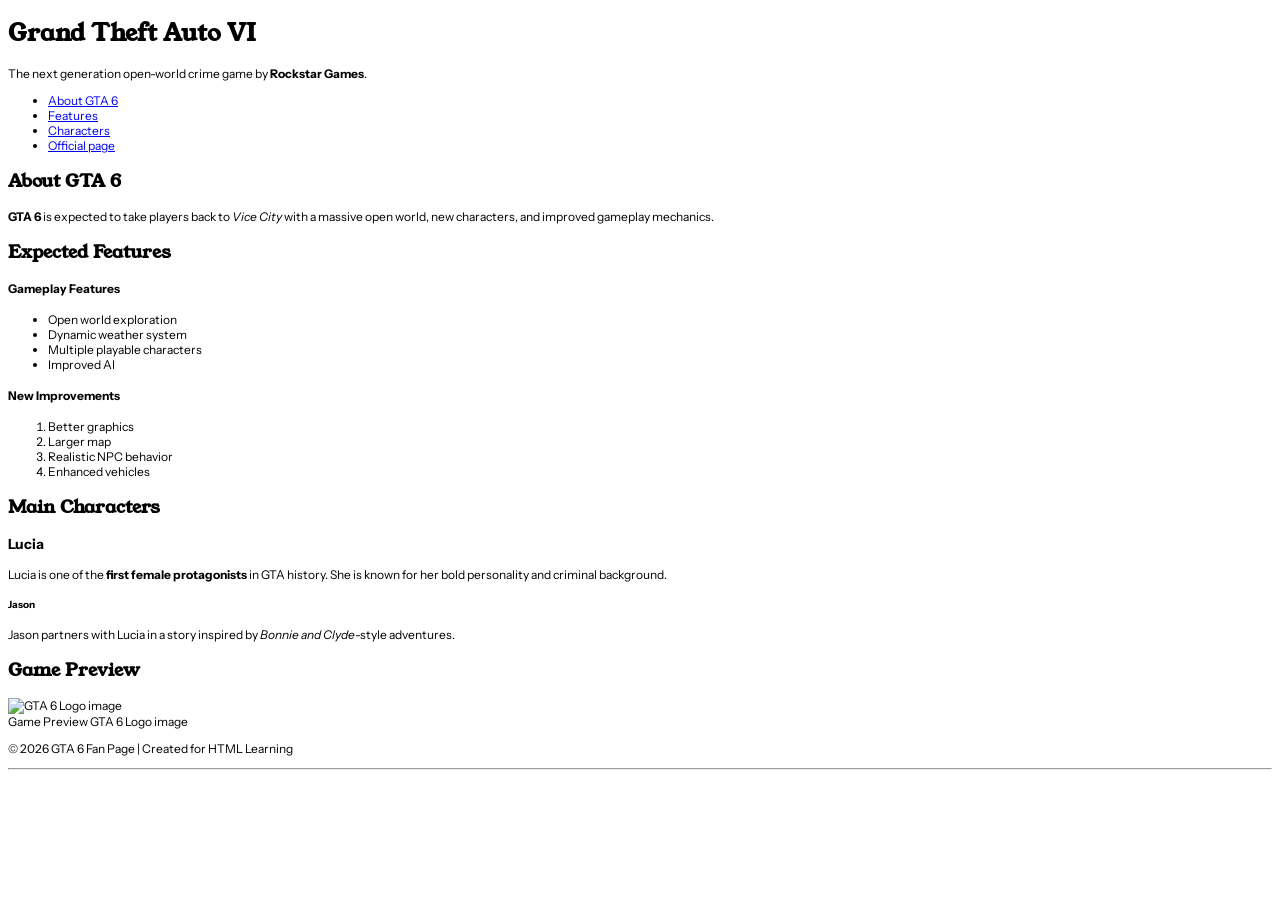
==== index.html @ fd39cec3 "lab 1.9 fonts" ====
<!--1. document type declaration (version of html) -->
<!doctype html>
<!--2. the root element -->
<html lang="en">
<!--3. head -->

<head>
    <!--4. meta elements -->
    <meta charset="utf-8">
    <meta name="author" content="BBIT">
    <meta name="description"
        content="Your ultimate GTA 6 fan page featuring the latest news, trailers, gameplay details, map leaks, characters, release updates, and community discussions for Grand Theft Auto VI. Stay updated with everything GTA 6">
    <meta name="keywords"
        content="GTA 6, Grand Theft Auto VI, GTA VI, GTA 6 news, GTA 6 trailer, GTA 6 gameplay, GTA 6 release date, Rockstar Games, Vice City, GTA 6 map, GTA 6 characters, GTA 6 leaks, GTA 6 updates, GTA 6 fan page, Grand Theft Auto 6">
    <!--5. title -->
    <title>GTA VI</title>
    <!-- other elements that go here-->
    <!-- styles, scripts, favicon -->

    <link rel="preconnect" href="https://fonts.googleapis.com">
    <link rel="preconnect" href="https://fonts.gstatic.com" crossorigin>
    <link
        href="https://fonts.googleapis.com/css2?family=Instrument+Sans:ital,wght@0,400..700;1,400..700&family=Young+Serif&display=swap"
        rel="stylesheet">
    <link rel="stylesheet" href=" ">
    <link rel="shortcut icon" href="https://www.rockstargames.com/VI/favicon.ico">
    <style>

    </style>
    <link rel="stylesheet" href="css/style.css">
</head>
<!-- 6. the body (content goes here)-->

<body>

    <header>
        <!-- an inline style -->
        <h1 id="mainHeading" class="headings" name="title">Grand Theft Auto VI</h1>


        The next generation open-world crime game by
        <b>Rockstar Games</b>.







        <!-- Add navigation semantic tag -->
        <!-- Convert items into an unordered list -->
        <!-- Wrap each item in a link -->
        <!-- Add id links pointing to sections -->


        <nav>
            <!--unordered list-->
            <ul>
                <li>
                    <!-- internal link to about section 
             external 
             -different page on the same website
                -different website-->
                    <a href="#about">About GTA 6</a>
                </li> <!--list item-->
                <li>
                    <a href="#features">Features</a>
                </li> <!--list item-->
                <li>
                    <a href="#characters">Characters</a>
                </li> <!--list item-->
                <li>
                    <a href="https://www.rockstargames.com/games/VI" target="_blank">
                        Official page
                    </a>

                </li> <!--list item-->

            </ul>
        </nav>





        <!-- Add main semantic tag -->
        <main>

            <section id="about" name="about">
                <h2 class="section-heading">About GTA 6</h2>
                <p>
                    <b>GTA 6</b> is expected to take players back to <i>Vice City</i> with a massive open world, new
                    characters, and improved gameplay mechanics.
                </p>
            </section>

            <section id="features" name="features">
                <h2 class="section-heading">Expected Features</h2>

                <h4>Gameplay Features</h4>
                <ul>
                    <li>Open world exploration</li>
                    <li>Dynamic weather system</li>
                    <li>Multiple playable characters</li>
                    <li>Improved AI</li>
                </ul>
                <h4>New Improvements</h4>
                <ol>
                    <li>Better graphics</li>
                    <li>Larger map</li>
                    <li>Realistic NPC behavior</li>
                    <li>Enhanced vehicles</li>
                </ol>
            </section>
            <section id="characters" name="characters">
                <h2 class="section-heading">Main Characters</h2>
                <article>
                    <h3>Lucia</h3>
                    <p>
                        Lucia is one of the <b>first female protagonists</b> in GTA history. She is known for her bold
                        personality and criminal background.
                    </p>
                </article>
                <article>
                    <h5>Jason</h5>
                    <p>
                        Jason partners with Lucia in a story inspired by
                        <i>Bonnie and Clyde</i>-style adventures.
                    </p>
                </article>

            </section>
            <section id="logo" name="logo">
                <h2 class="section-heading">Game Preview</h2>
                <img src="https://www.rockstargames.com/VI/_next/image?url=%2FVI%2F_next%2Fstatic%2Fmedia%2FJason_and_Lucia_01_With_Logos_landscape.8596f77a.jpg&w=3840&q=75"
                    alt="GTA 6 Logo image" width="400">
            </section>



        </main>

        <!-- Add section with id="features" -->
        <!-- Add subsection headings -->
        <!-- Convert first group into unordered list -->
        <!-- Convert second group into ordered list -->




        <!-- Add section with id="characters" -->
        <!-- Use article tag for each character -->
        <!-- Add headings for names -->
        <!-- Add paragraphs -->
        <!-- Make "first female protagonists" bold -->
        <!-- Make "Bonnie and Clyde" italic -->




        <!-- Add section for image -->
        <!-- Add image tag below -->
        <!-- Use src attribute -->
        <!-- Use alt attribute -->
        <!-- Use width attribute -->

        Game Preview

        GTA 6 Logo image



        <!-- Close main semantic tag -->



        <!-- Add footer semantic tag -->
        <footer>
            <p>© 2026 GTA 6 Fan Page | Created for HTML Learning</p>
        </footer>
        <!-- Wrap content in paragraph -->
        <!-- Add horizontal rule above footer -->
        <hr>
</body>

</html>
---- css/style.css ----
/* ============================================================
   GTA VI FAN PAGE COLOR SYSTEM
   Inspired by the official GTA VI visual style
   ============================================================ 
  
   CSS Colors
    - named e.g. blue, green (limited)
    - hex - use hexadecimal values (0-9A-F) e.g. #RRGGBB #FFFFFF(white), #000000(black) - (Most common in web design)
    - rgb - use 0-255 e.g. rgb(255,255,255) -white, rgb(0,0,0) - black
    - rgba same as rgb but includes a transparency value between 0-1 (0 = invisible 1 = fully visible) (last item) e.g rgba(25,55,66,0.5) 
*/

/*
:root targets the <html> element.
It is the highest-level element on the page.
Variables defined here become available everywhere in the stylesheet.
*/

:root {

    /* ===============================
       BACKGROUND COLORS
       =============================== */

    /* Deep night blue */
    --col-bg-deep: #08131f;

    /* Main dark surface */
    --col-bg-mid: #102030;

    /* Transparent glass effect */
    --col-bg-light: rgba(16, 32, 48, 0.82);

    /* ===============================
       PRIMARY ACCENT COLORS
       =============================== */

    /* Neon cyan */
    --col-cyan: #00d5d8;

    /* Bright electric cyan */
    --col-cyan-light: #4ff6ea;

    /* GTA VI pink/coral */
    --col-coral: #ff4f87;

    /* Soft neon pink */
    --col-pink-soft: #ff9bb3;

    /* Sunset orange */
    --col-sunset: #ff9f43;

    /* Warm amber */
    --col-amber: #ffc46b;

    /* ===============================
       TEXT COLORS
       =============================== */

    /* Main light text */
    --col-cream: #fff8f2;

    /* Secondary muted text */
    --col-muted: #7ea0b3;
}

body{
   font-family: 'Instrument Sans', sans-serif;
   font-size: 12px;
   font-weight: 400;
   font-style: normal;
}
/*group selector*/
h1,h2 {
   font-family: 'Young Serif', serif;
}
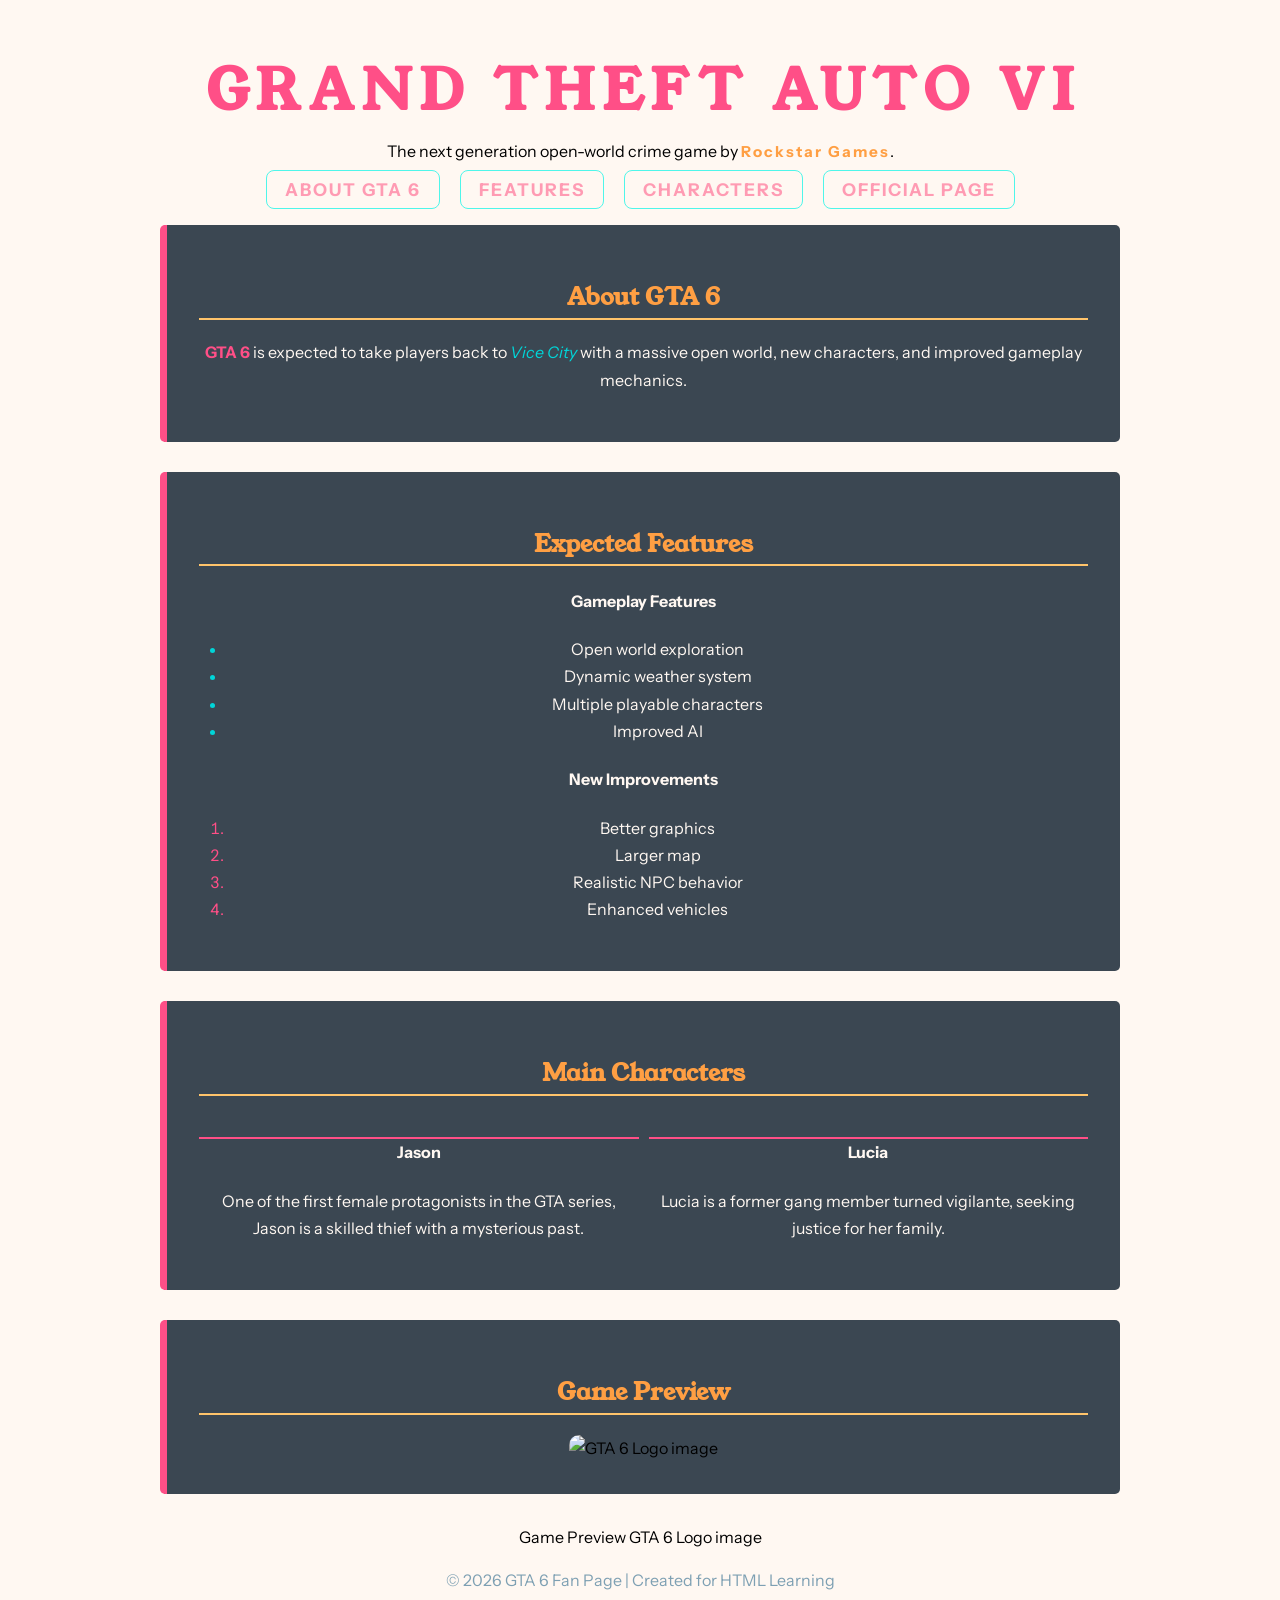
==== commit 7083c75c: "lab 2.5-grid(demo and characters)" ====
--- a/index.html
+++ b/index.html
@@ -112,21 +112,19 @@
                     <li>Enhanced vehicles</li>
                 </ol>
             </section>
-            <section id="characters" name="characters">
-                <h2 class="section-heading">Main Characters</h2>
+            <section id="characters" >
+                <h2 >Main Characters</h2>
+                <div class ="character-grid">
                 <article>
-                    <h3>Lucia</h3>
-                    <p>
-                        Lucia is one of the <b>first female protagonists</b> in GTA history. She is known for her bold
-                        personality and criminal background.
-                    </p>
+                    <h4>Jason</h4>
+                    <p>One of the first female protagonists in the GTA series, Jason is a skilled thief with a mysterious past.</p>
+                   
                 </article>
                 <article>
-                    <h5>Jason</h5>
-                    <p>
-                        Jason partners with Lucia in a story inspired by
-                        <i>Bonnie and Clyde</i>-style adventures.
-                    </p>
+                    <h4>Lucia</h4>
+                    <p>Lucia is a former gang member turned vigilante, seeking justice for her family.</p>
+                </article>
+                    
                 </article>
 
             </section>
--- a/css/style.css
+++ b/css/style.css
@@ -66,11 +66,192 @@
 
 body{
    font-family: 'Instrument Sans', sans-serif;
-   font-size: 12px;
+   font-size: 16px;
    font-weight: 400;
-   font-style: normal;
+   background-color: var(--col-cream);
+   /*shorthand*/
+   margin :0;
+   /*longhand*/
+   margin-top: 0;
+   margin-right: 0;
+   margin-bottom: 0; 
+   margin-left: 0;
+
+   line-height: 1.7;
 }
 /*group selector*/
 h1,h2 {
    font-family: 'Young Serif', serif;
-}+} 
+
+header{
+   padding-top:5px;
+   padding-bottom: 20px;
+   
+ /*box model (border)*/
+   border-bottom-width: 2px ;
+   border-bottom-style: solid;
+   border-bottom-color: var(--col-cyan);
+
+   text-align: center;
+}
+/*various ways of selecting main heaging (h1)
+h1 (element)
+#mainHeading(id)
+.headings(class)
+*/
+header h1{
+   font-size: 3.5em;/*3.5*16px*/
+   letter-spacing :8px;
+   text-transform: uppercase;
+   color: var(--col-coral);
+
+   margin-left:8px;
+   margin-right:0;
+   margin-bottom:0;
+   margin-right:0;
+}
+
+header > b{
+   color: var(--col-sunset);
+   letter-spacing: 2px;
+   font-size: 0.95em;/*relative to the font size of the parent element (header)*/
+
+
+}
+nav{
+   margin-top:10px;
+}/*what selector is this? (element)*/
+nav ul{
+   list-style: none; 
+   padding: 0;
+   margin: 0;
+
+/*cahnge the display of the list items to horizontal*/
+   display: flex;
+   justify-content: center;
+   gap: 20px; /*space between items*/
+}
+nav ul li a{
+   text-decoration: none; /*remove underline*/
+   color: var(--col-bg-deep);
+   font-size: 1.1em;
+  letter-spacing: 2px;
+   text-transform: uppercase;
+    padding: 8px 18px;
+  
+   border :1px solid var(--col-cyan-light);
+   border-width: 1px;
+   border-style :solid;
+   border-color: var(--col-cyan-light);
+   border-radius: 8px;
+
+   
+}
+nav ul li a:hover{
+   background-color: var(--col-cyan-light);
+   border-color: var(--col-pink-soft);
+}
+
+main{
+   max-width: 960px;
+   margin-right: auto; 
+   margin-left: auto;
+   margin-top: 20px;
+   margin-bottom: 20px;
+   
+}
+
+section{
+   margin-bottom: 30px;
+   padding :32px;
+   background-color: var(--col-bg-light);
+   border-radius: 5px;
+   border-left-style: solid;
+   border-left-width: 7px;
+   border-left-color: var(--col-coral);
+
+   transition-property: border-color;
+   transition-duration: 2s;
+   transition-timing-function: ease;
+}
+section :hover{
+   border-left-color: var(--col-cyan);
+}
+
+p,h4{
+   color: var(--col-cream);
+}
+
+h5{
+   color: var(--col-amber);
+}
+
+main b{
+   color: var(--col-coral);
+   
+}
+
+main i{
+   color: var(--col-cyan);
+}
+
+h2{
+   color: var(--col-sunset);
+   border-bottom: 2px solid var(--col-amber);
+   border-bottom-color: var(--col-amber);
+   border-bottom-width: 2px;
+   border-bottom-style: solid;
+}
+
+main ul,main ol{
+   padding-left: 24px;
+   color:var(--col-cream);
+}
+
+main li{
+   margin-left: 4px;
+}
+/*psuedo class selector*/
+li :first-child{
+   color: var(--col-pink-soft);
+   font-weight:bold;
+}
+
+/*psuedo element selector*/
+main li::marker{
+   color: var(--col-cyan);
+}
+
+main ol li::marker{
+   color: var(--col-coral);
+}
+
+img{
+   max-width: 100%;
+   border-radius: 10px;
+  
+}
+
+footer{
+   text-align: center;
+}
+
+footer p{
+   color: var(--col-muted);
+}
+
+hr{
+   border: 1px solid var(--col-cyan);
+}
+
+/*character grid*/
+.character-grid{
+   display: grid;
+   grid-template-columns: 1fr 1fr; /*2 equal columns*/
+   gap: 10px; /*space between grid items*/
+}
+
+article h4{
+   border-top:2px solid var(--col-coral);
+}
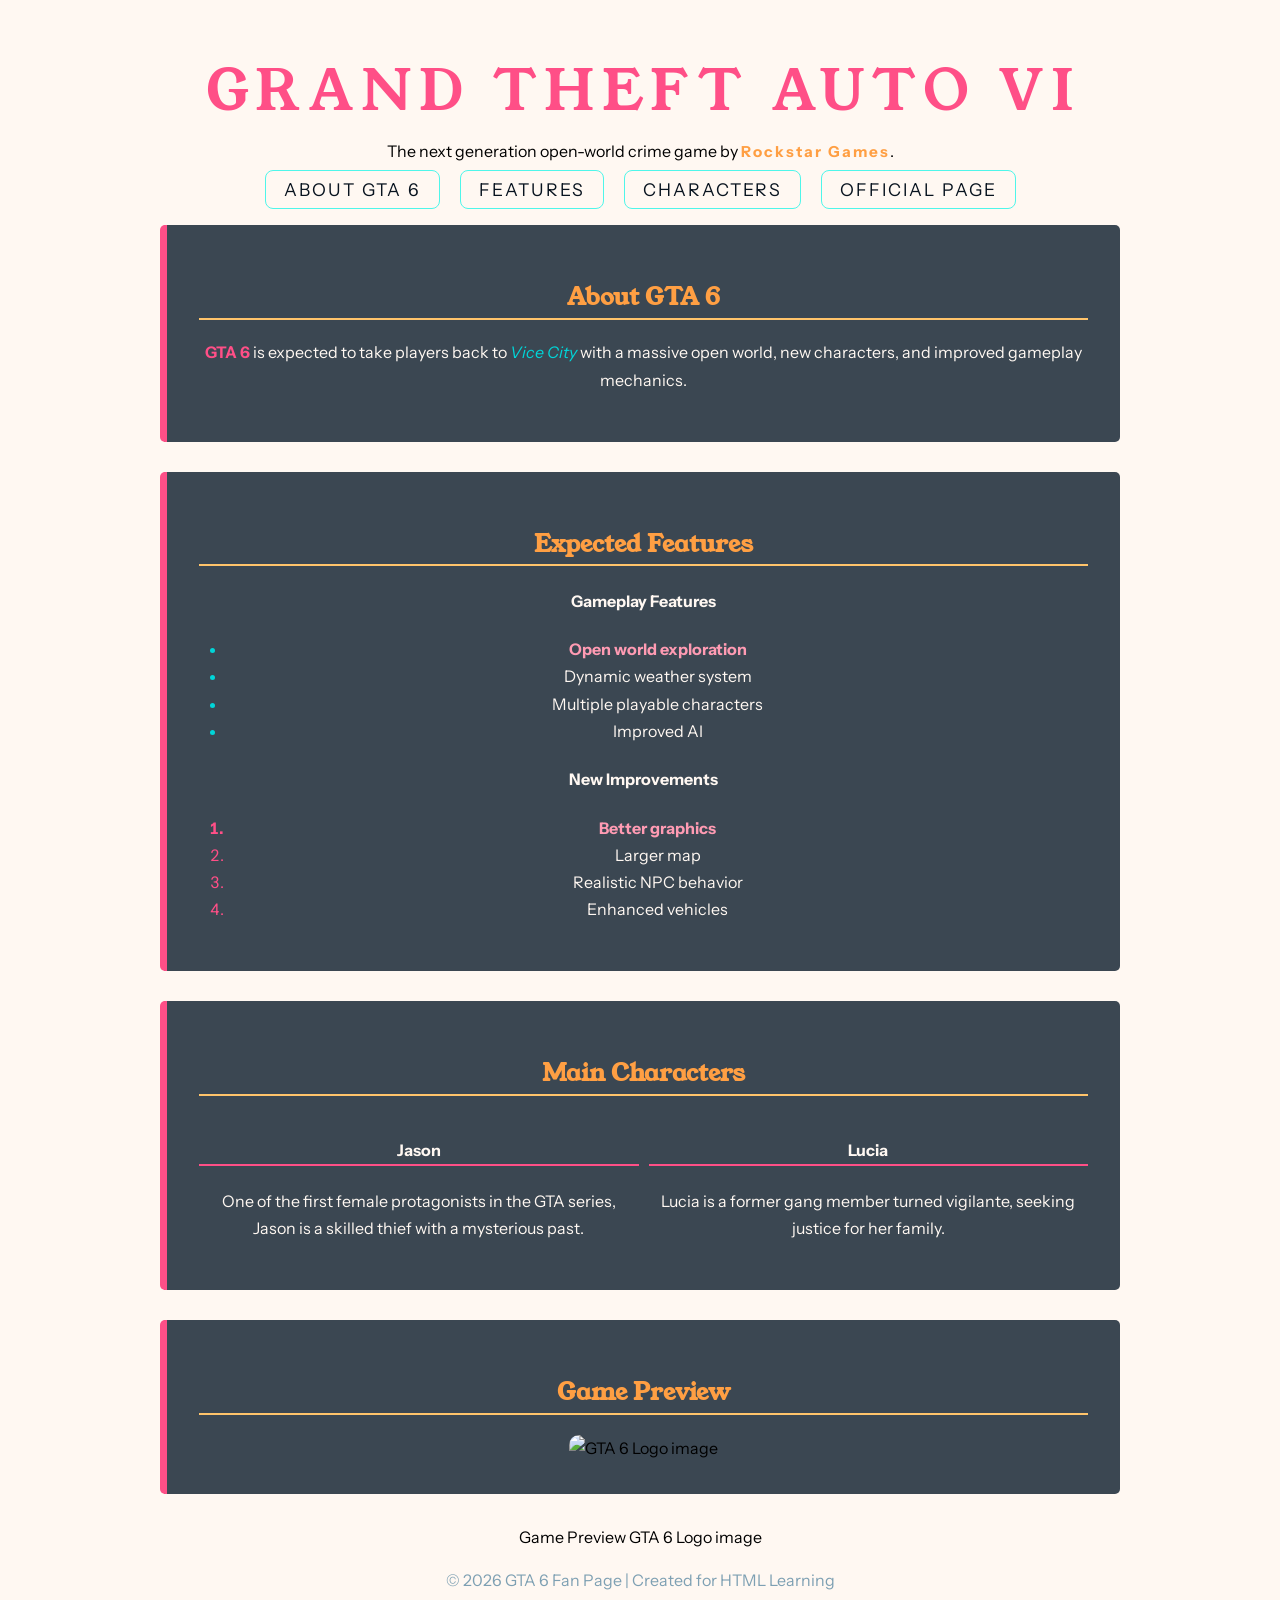
==== commit 7e95868f: "Lab 2.6 - responsive web design" ====
--- a/index.html
+++ b/index.html
@@ -12,6 +12,8 @@
         content="Your ultimate GTA 6 fan page featuring the latest news, trailers, gameplay details, map leaks, characters, release updates, and community discussions for Grand Theft Auto VI. Stay updated with everything GTA 6">
     <meta name="keywords"
         content="GTA 6, Grand Theft Auto VI, GTA VI, GTA 6 news, GTA 6 trailer, GTA 6 gameplay, GTA 6 release date, Rockstar Games, Vice City, GTA 6 map, GTA 6 characters, GTA 6 leaks, GTA 6 updates, GTA 6 fan page, Grand Theft Auto 6">
+    <meta name="viewport" 
+        content="width=device-width, initial-scale=1.0">
     <!--5. title -->
     <title>GTA VI</title>
     <!-- other elements that go here-->
--- a/css/style.css
+++ b/css/style.css
@@ -110,6 +110,8 @@
    margin-right:0;
    margin-bottom:0;
    margin-right:0;
+
+   font-weight:normal;
 }
 
 header > b{
@@ -213,7 +215,7 @@
    margin-left: 4px;
 }
 /*psuedo class selector*/
-li :first-child{
+section li:first-child{
    color: var(--col-pink-soft);
    font-weight:bold;
 }
@@ -253,5 +255,64 @@
 }
 
 article h4{
-   border-top:2px solid var(--col-coral);
-}
+   border-bottom:2px solid var(--col-coral);
+}
+
+main{
+   padding-left: 10px;
+   padding-right: 10px;
+}
+
+/* ============================================================
+   RESPONSIVE BREAKPOINT RANGES
+   ------------------------------------------------------------
+   Small Mobile  :   0px   → 480px
+   Large Mobile  : 481px   → 600px
+   Tablet        : 601px   → 768px
+   Small Laptop  : 769px   → 1023px
+   Desktop       : 1024px  → 1279px
+   Wide Screens  : 1280px and above
+ 
+   Media queries allow CSS styles to change depending
+   on the screen size or device characteristics.
+   ============================================================ */
+
+
+/* Mobile Devices */
+@media screen and (max-width: 600px) {
+   .character-grid{
+      grid-template-columns: 1fr;
+   }
+   nav ul{
+      flex-direction: column;
+      padding:10px;
+   }
+   nav ul li a{
+      display: block;
+   }
+   
+}
+
+
+/* Large Mobile Devices */
+@media screen and (min-width: 481px) and (max-width: 600px) {
+   .character-grid{
+      grid-template-columns: 1fr;
+   }
+}
+
+
+/* Tablets */
+@media screen and (min-width: 601px) and (max-width: 768px) {}
+
+
+/* Small Laptops */
+@media screen and (min-width: 769px) and (max-width: 1023px) {}
+
+
+/* Desktop Screens */
+@media screen and (min-width: 1024px) and (max-width: 1279px) {}
+
+
+/* Wide Screens */
+@media screen and (min-width: 1280px) {}
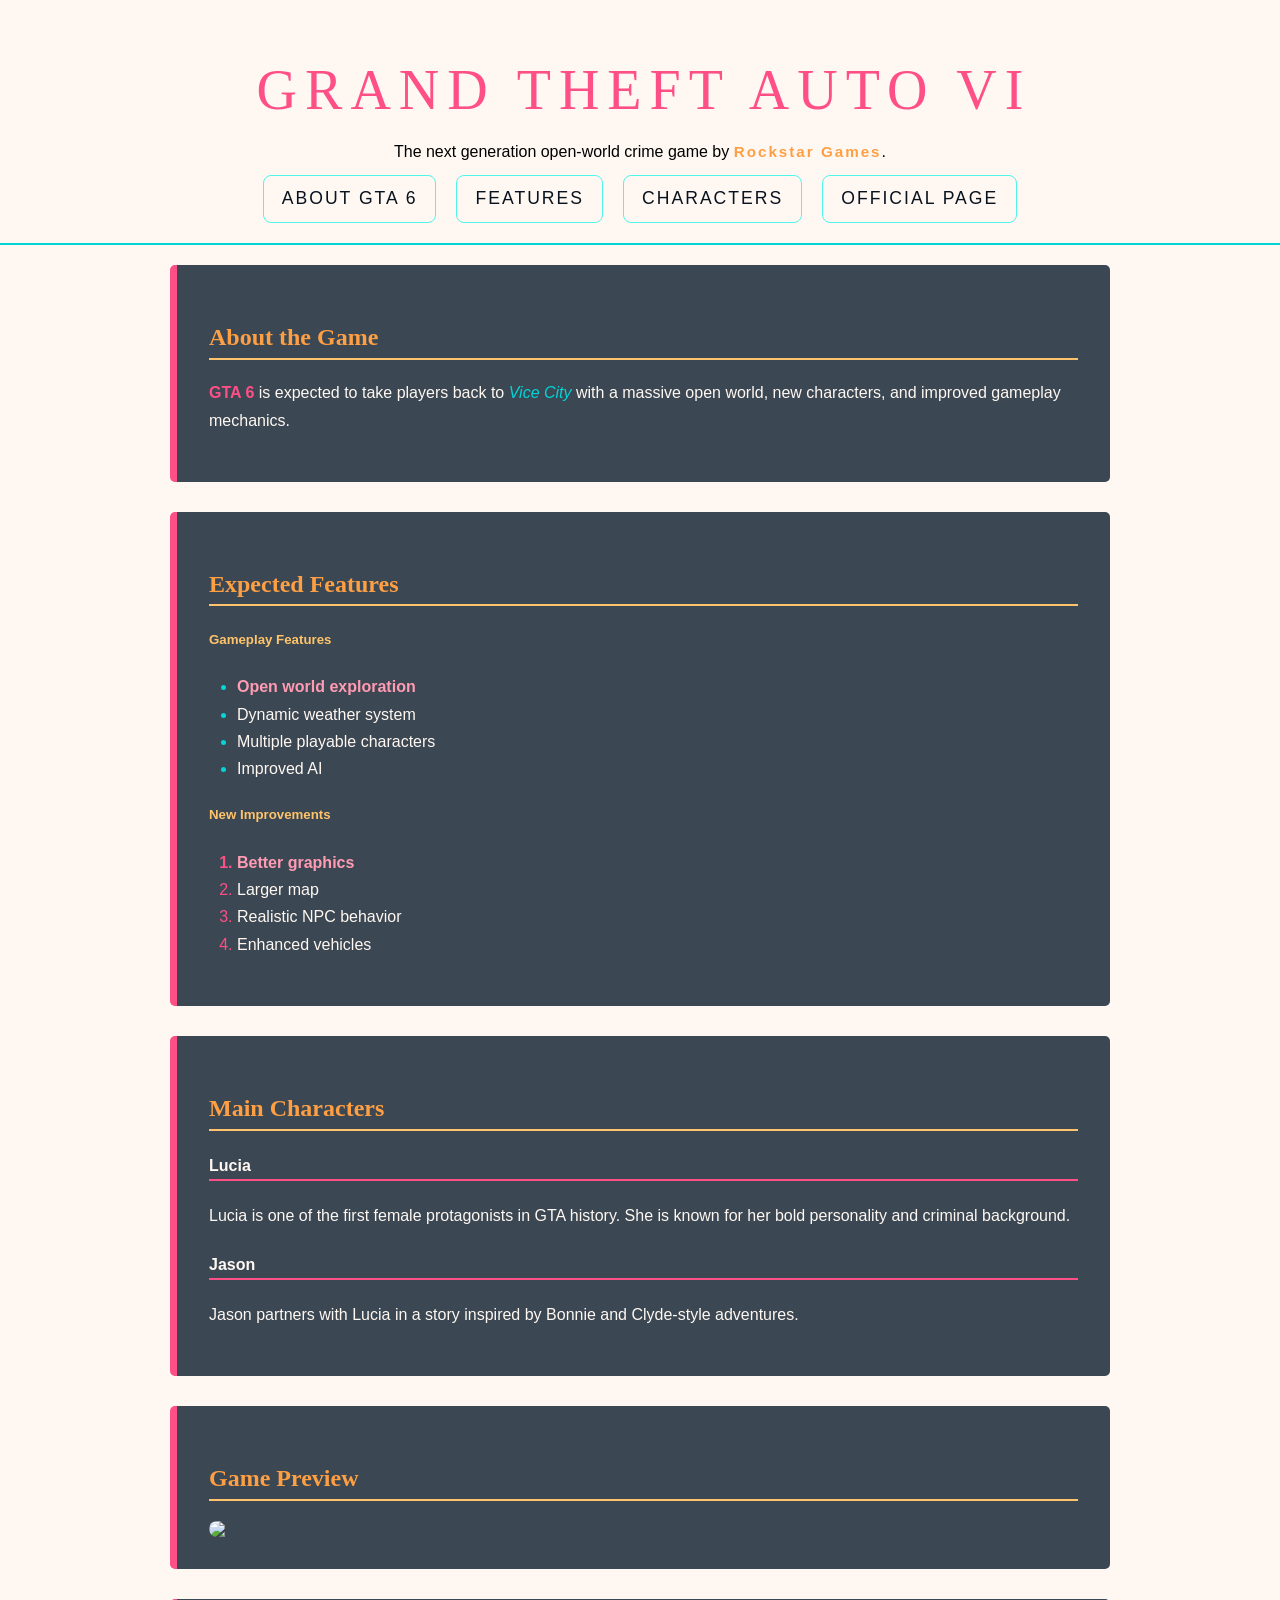
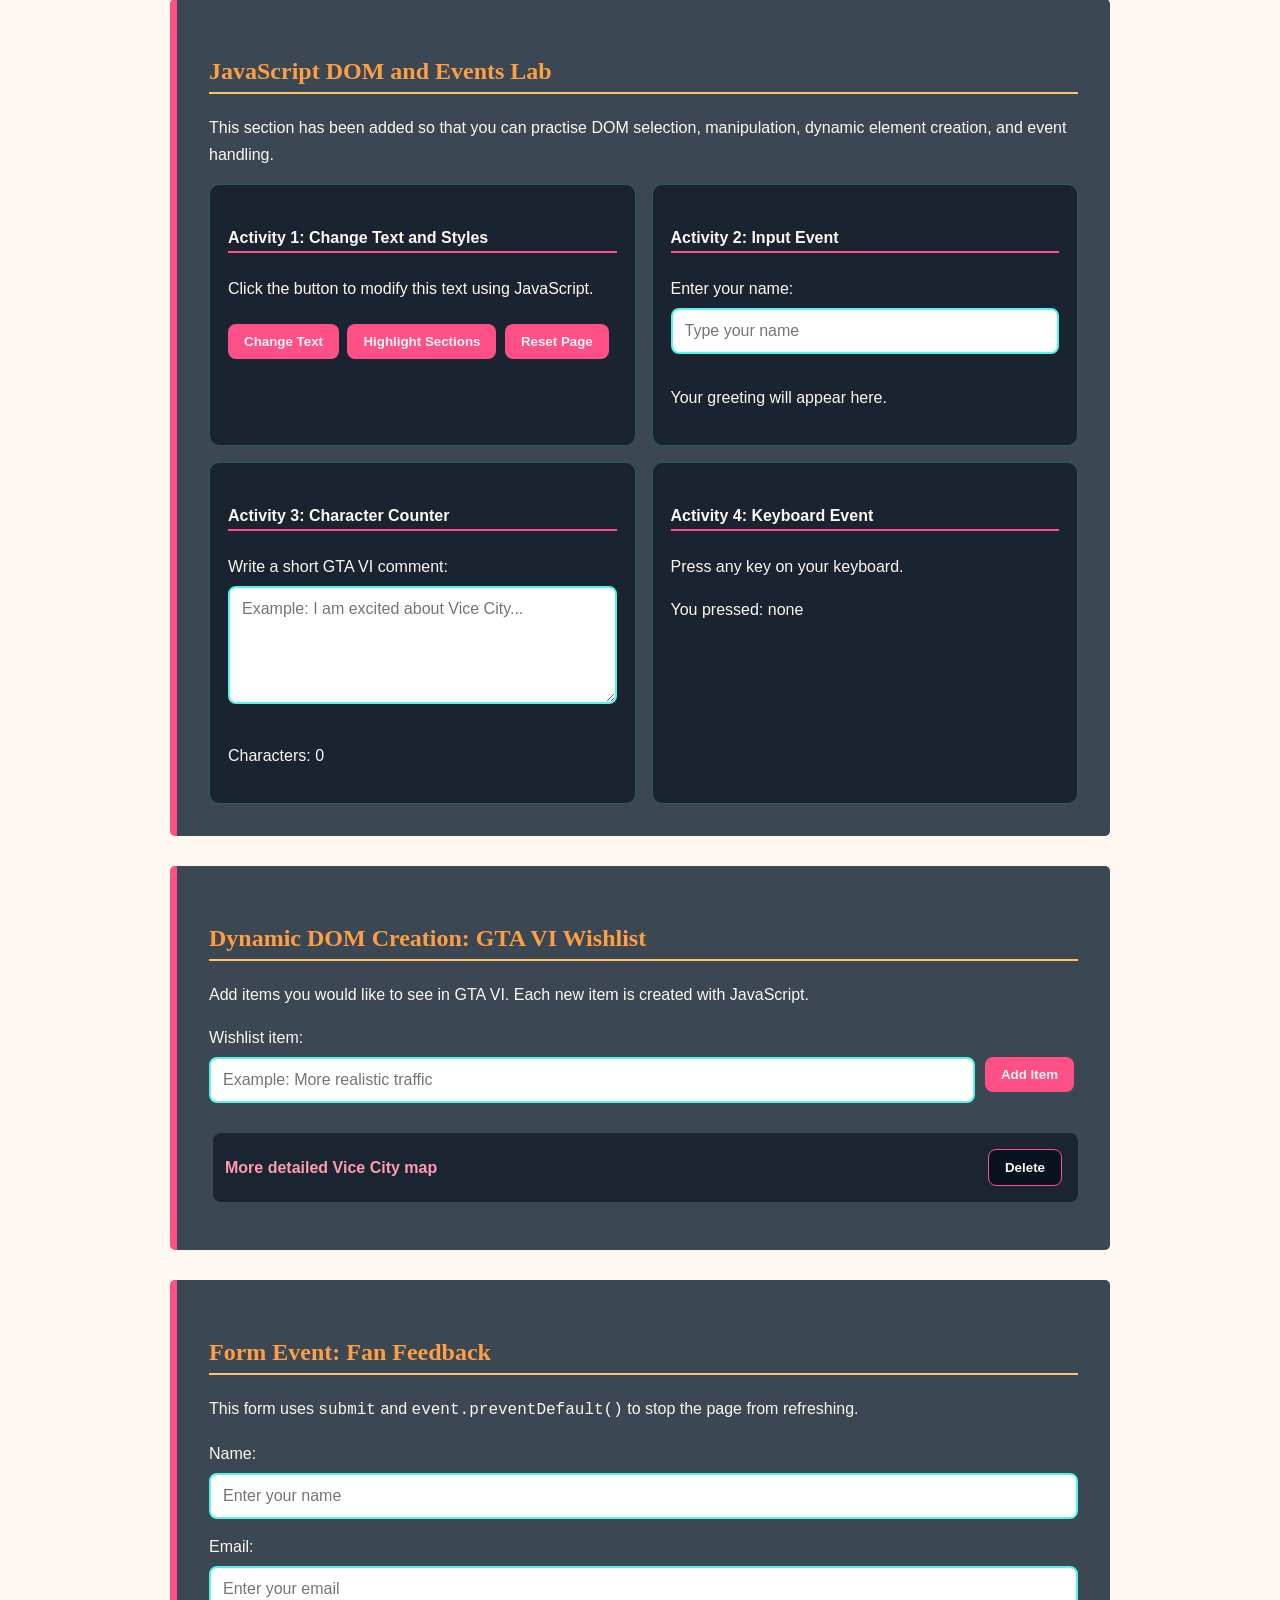
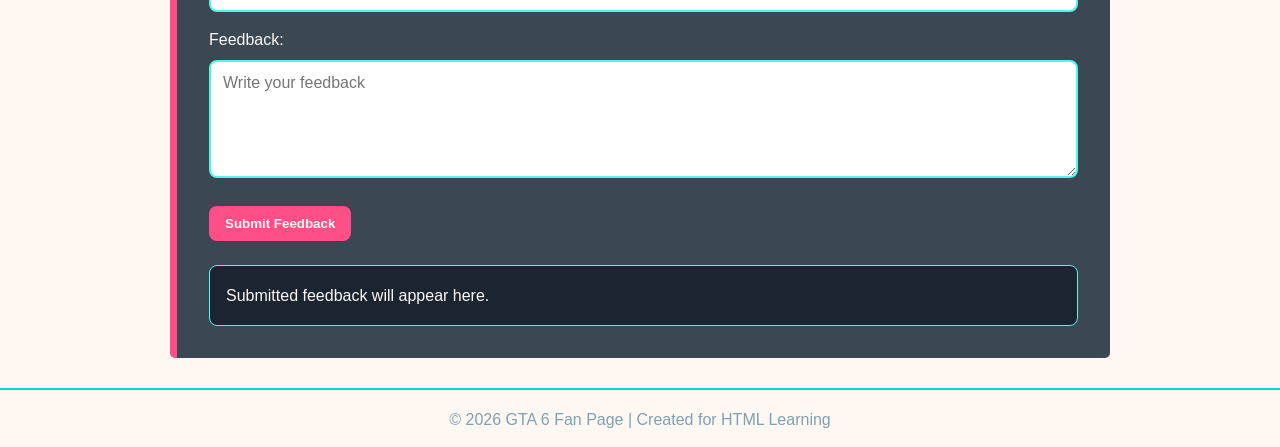
==== commit 83c60751: "lab 3.0 - dom" ====
--- a/index.html
+++ b/index.html
@@ -3,7 +3,7 @@
 <!--2. the root element -->
 <html lang="en">
 <!--3. head -->
-
+ 
 <head>
     <!--4. meta elements -->
     <meta charset="utf-8">
@@ -12,175 +12,262 @@
         content="Your ultimate GTA 6 fan page featuring the latest news, trailers, gameplay details, map leaks, characters, release updates, and community discussions for Grand Theft Auto VI. Stay updated with everything GTA 6">
     <meta name="keywords"
         content="GTA 6, Grand Theft Auto VI, GTA VI, GTA 6 news, GTA 6 trailer, GTA 6 gameplay, GTA 6 release date, Rockstar Games, Vice City, GTA 6 map, GTA 6 characters, GTA 6 leaks, GTA 6 updates, GTA 6 fan page, Grand Theft Auto 6">
-    <meta name="viewport" 
-        content="width=device-width, initial-scale=1.0">
+    <!-- important for RWD -->
+    <meta name="viewport" content="width=device-width, initial-scale=1.0">
     <!--5. title -->
     <title>GTA VI</title>
     <!-- other elements that go here-->
     <!-- styles, scripts, favicon -->
-
+    <!-- fonts (Instrument Sans-bodytext + Young Serif-title)-->
     <link rel="preconnect" href="https://fonts.googleapis.com">
     <link rel="preconnect" href="https://fonts.gstatic.com" crossorigin>
     <link
-        href="https://fonts.googleapis.com/css2?family=Instrument+Sans:ital,wght@0,400..700;1,400..700&family=Young+Serif&display=swap"
+        href="https://fonts.googleapis.com/css2?family=Instrument+Sans:ital,wght@0,400..700;1,400..700&family=Young+Serif&display=swap%22
         rel="stylesheet">
-    <link rel="stylesheet" href=" ">
+ 
+    <link rel="stylesheet" href="css/style.css">
+ 
     <link rel="shortcut icon" href="https://www.rockstargames.com/VI/favicon.ico">
+ 
+    <!-- embedded styles -->
     <style>
-
+ 
     </style>
-    <link rel="stylesheet" href="css/style.css">
+ 
+    
 </head>
 <!-- 6. the body (content goes here)-->
-
+ 
 <body>
-
     <header>
         <!-- an inline style -->
         <h1 id="mainHeading" class="headings" name="title">Grand Theft Auto VI</h1>
-
-
-        The next generation open-world crime game by
-        <b>Rockstar Games</b>.
-
-
-
-
-
-
-
+        The next generation open-world crime game by <b>Rockstar Games</b>.
+ 
         <!-- Add navigation semantic tag -->
+ 
         <!-- Convert items into an unordered list -->
-        <!-- Wrap each item in a link -->
+ 
+        <!-- Wrap each item in a link (hyperlinks) -->
+ 
         <!-- Add id links pointing to sections -->
-
-
-        <nav>
-            <!--unordered list-->
-            <ul>
-                <li>
-                    <!-- internal link to about section 
-             external 
-             -different page on the same website
-                -different website-->
-                    <a href="#about">About GTA 6</a>
-                </li> <!--list item-->
-                <li>
+ 
+        <nav> <!-- semantic tag-->
+ 
+            <ul> <!-- an unordered list -->
+ 
+                <li>
+ 
+                    <!-- a link to a different page-->
+ 
+                    <a href="#about">About GTA 6 </a>
+ 
+                </li> <!-- a list item -->
+ 
+                <li>
+ 
+                    <!-- a link to another section of the current page-->
+ 
                     <a href="#features">Features</a>
-                </li> <!--list item-->
-                <li>
+ 
+                </li> <!-- a list item -->
+ 
+                <li>
+ 
+                    <!-- a link to another section of the current page-->
+ 
                     <a href="#characters">Characters</a>
-                </li> <!--list item-->
-                <li>
-                    <a href="https://www.rockstargames.com/games/VI" target="_blank">
-                        Official page
+ 
+                </li> <!-- a list item -->
+ 
+                <li>
+ 
+                    <!-- a link to a different website-->
+ 
+                    <a href="https://www.rockstargames.com/VI" target="_blank">
+ 
+                        Official Page
+ 
                     </a>
-
-                </li> <!--list item-->
-
+ 
+                </li> <!-- a list item -->
+ 
             </ul>
+ 
         </nav>
-
-
-
-
-
-        <!-- Add main semantic tag -->
-        <main>
-
-            <section id="about" name="about">
-                <h2 class="section-heading">About GTA 6</h2>
-                <p>
-                    <b>GTA 6</b> is expected to take players back to <i>Vice City</i> with a massive open world, new
-                    characters, and improved gameplay mechanics.
-                </p>
-            </section>
-
-            <section id="features" name="features">
-                <h2 class="section-heading">Expected Features</h2>
-
-                <h4>Gameplay Features</h4>
-                <ul>
-                    <li>Open world exploration</li>
-                    <li>Dynamic weather system</li>
-                    <li>Multiple playable characters</li>
-                    <li>Improved AI</li>
-                </ul>
-                <h4>New Improvements</h4>
-                <ol>
-                    <li>Better graphics</li>
-                    <li>Larger map</li>
-                    <li>Realistic NPC behavior</li>
-                    <li>Enhanced vehicles</li>
-                </ol>
-            </section>
-            <section id="characters" >
-                <h2 >Main Characters</h2>
-                <div class ="character-grid">
-                <article>
-                    <h4>Jason</h4>
-                    <p>One of the first female protagonists in the GTA series, Jason is a skilled thief with a mysterious past.</p>
-                   
-                </article>
-                <article>
-                    <h4>Lucia</h4>
-                    <p>Lucia is a former gang member turned vigilante, seeking justice for her family.</p>
-                </article>
-                    
-                </article>
-
-            </section>
-            <section id="logo" name="logo">
-                <h2 class="section-heading">Game Preview</h2>
-                <img src="https://www.rockstargames.com/VI/_next/image?url=%2FVI%2F_next%2Fstatic%2Fmedia%2FJason_and_Lucia_01_With_Logos_landscape.8596f77a.jpg&w=3840&q=75"
-                    alt="GTA 6 Logo image" width="400">
-            </section>
-
-
-
-        </main>
-
+ 
+    </header>
+ 
+    <!-- Add main semantic tag nav,aside, article, section-->
+    <main>
+        <!-- Add section with id="about" -->
+        <!-- Add section heading -->
+        <!-- Add paragraphs -->
+        <!-- Make "GTA 6" bold -->
+        <!-- Make "Vice City" italic -->
+        <section id="about" name="about">
+            <h2>About the Game</h2>
+            <p> <b>GTA 6</b> is expected to take players back to
+                <i>Vice City</i> with a massive open world, new characters, and improved
+                gameplay mechanics.
+            </p>
+        </section>
+ 
+ 
         <!-- Add section with id="features" -->
         <!-- Add subsection headings -->
         <!-- Convert first group into unordered list -->
         <!-- Convert second group into ordered list -->
-
-
-
-
+        <section id="features">
+            <h2>Expected Features</h2>
+ 
+            <h5>Gameplay Features</h5>
+            <ul>
+                <li>Open world exploration</li> <!-- list item -->
+                <li>Dynamic weather system</li>
+                <li>Multiple playable characters</li>
+                <li>Improved AI</li>
+            </ul> <!-- unordered list (ul) bullets (. . .)-->
+ 
+            <h5>New Improvements</h5>
+            <ol>
+                <li>Better graphics</li>
+                <li>Larger map</li>
+                <li>Realistic NPC behavior</li>
+                <li>Enhanced vehicles</li>
+            </ol> <!-- ordered list (ol) 1,2,3.. -->
+        </section>
+ 
         <!-- Add section with id="characters" -->
         <!-- Use article tag for each character -->
         <!-- Add headings for names -->
         <!-- Add paragraphs -->
         <!-- Make "first female protagonists" bold -->
         <!-- Make "Bonnie and Clyde" italic -->
-
-
-
-
+        <section id="characters">
+            <h2>Main Characters</h2>
+            <div class="characters-grid">
+                <article>
+                    <h4>Lucia</h4>
+                    <p>Lucia is one of the first female protagonists in GTA history. She is known for her bold
+                        personality
+                        and criminal
+                        background.</p>
+                </article>
+ 
+                <article>
+                    <h4>Jason</h4>
+                    <p>Jason partners with Lucia in a story inspired by Bonnie and Clyde-style adventures.
+                    </p>
+                </article>
+            </div>
+ 
+ 
+        </section>
+ 
         <!-- Add section for image -->
         <!-- Add image tag below -->
         <!-- Use src attribute -->
         <!-- Use alt attribute -->
         <!-- Use width attribute -->
-
-        Game Preview
-
-        GTA 6 Logo image
-
-
-
+        <section id="logo">
+            <h2>Game Preview</h2>
+            <img src="https://www.rockstargames.com/VI/_next/image?url=%2FVI%2F_next%2Fstatic%2Fmedia%2FJason_and_Lucia_01_With_Logos_landscape.8596f77a.jpg&w=3840&q=75%22
+                alt="GTA 6 Logo image">
+        </section>
+ 
+        <section id="interactive-lab">
+            <h2>JavaScript DOM and Events Lab</h2>
+            <p>This section has been added so that you can practise DOM selection, manipulation, dynamic element creation, and event handling.</p>
+ 
+            <div class="lab-grid">
+                <article class="lab-card">
+                    <h4>Activity 1: Change Text and Styles</h4>
+                    <p id="demoText">Click the button to modify this text using JavaScript.</p>
+                    <button id="changeTextBtn" type="button">Change Text</button>
+                    <button id="highlightSectionsBtn" type="button">Highlight Sections</button>
+                    <button id="resetBtn" type="button">Reset Page</button>
+                </article>
+ 
+                <article class="lab-card">
+                    <h4>Activity 2: Input Event</h4>
+                    <label for="nameInput">Enter your name:</label>
+                    <input type="text" id="nameInput" placeholder="Type your name">
+                    <p id="nameOutput">Your greeting will appear here.</p>
+                </article>
+ 
+                <article class="lab-card">
+                    <h4>Activity 3: Character Counter</h4>
+                    <label for="commentInput">Write a short GTA VI comment:</label>
+                    <textarea id="commentInput" rows="5" placeholder="Example: I am excited about Vice City..."></textarea>
+                    <p id="charCount">Characters: 0</p>
+                </article>
+ 
+                <article class="lab-card">
+                    <h4>Activity 4: Keyboard Event</h4>
+                    <p>Press any key on your keyboard.</p>
+                    <p id="keyOutput">You pressed: none</p>
+                </article>
+            </div>
+        </section>
+ 
+        <section id="dynamic-list-lab">
+            <h2>Dynamic DOM Creation: GTA VI Wishlist</h2>
+            <p>Add items you would like to see in GTA VI. Each new item is created with JavaScript.</p>
+ 
+            <form id="wishlistForm">
+                <label for="wishlistInput">Wishlist item:</label>
+                <div class="form-row">
+                    <input type="text" id="wishlistInput" placeholder="Example: More realistic traffic">
+                    <button type="submit">Add Item</button>
+                </div>
+            </form>
+ 
+            <ul id="wishlistItems" class="dynamic-list">
+                <li>More detailed Vice City map <button type="button" class="delete-btn">Delete</button></li>
+            </ul>
+        </section>
+ 
+        <section id="form-lab">
+            <h2>Form Event: Fan Feedback</h2>
+            <p>This form uses <code>submit</code> and <code>event.preventDefault()</code> to stop the page from refreshing.</p>
+ 
+            <form id="feedbackForm">
+                <label for="fanName">Name:</label>
+                <input type="text" id="fanName" placeholder="Enter your name" required>
+ 
+                <label for="fanEmail">Email:</label>
+                <input type="email" id="fanEmail" placeholder="Enter your email" required>
+ 
+                <label for="fanMessage">Feedback:</label>
+                <textarea id="fanMessage" rows="5" placeholder="Write your feedback" required></textarea>
+ 
+                <button type="submit">Submit Feedback</button>
+            </form>
+ 
+            <div id="feedbackOutput" class="output-box">
+                Submitted feedback will appear here.
+            </div>
+        </section>
+ 
+ 
+ 
         <!-- Close main semantic tag -->
-
-
-
+    </main>
+ 
+    <footer>
         <!-- Add footer semantic tag -->
-        <footer>
-            <p>© 2026 GTA 6 Fan Page | Created for HTML Learning</p>
-        </footer>
         <!-- Wrap content in paragraph -->
         <!-- Add horizontal rule above footer -->
         <hr>
+        <p> © 2026 GTA 6 Fan Page | Created for HTML Learning</p>
+    </footer>
+    <!--1. linking js to html (external js file)-->
+    <script src="js/script.js" type="text/javascript" ></script>
+    <!--2. Embedded JS -->
+    <script>
+        console.log('Hello! from an embedded JS code ');
+    </script>
 </body>
-
+ 
 </html>
--- a/css/style.css
+++ b/css/style.css
@@ -315,4 +315,157 @@
 
 
 /* Wide Screens */
-@media screen and (min-width: 1280px) {}+@media screen and (min-width: 1280px) {}
+
+
+* {
+    box-sizing: border-box;
+}
+
+html {
+    scroll-behavior: smooth;
+}
+
+.tagline {
+    color: var(--col-bg-deep);
+    margin: 0 10px 10px;
+}
+
+nav ul {
+    flex-wrap: wrap;
+}
+
+nav ul li a {
+    display: inline-block;
+}
+
+img {
+    display: block;
+}
+
+.section-highlight {
+    border-left-color: var(--col-cyan) !important;
+    box-shadow: 0 0 18px rgba(0, 213, 216, 0.35);
+}
+
+p, h4, label, code {
+    color: var(--col-cream);
+}
+
+.lab-grid {
+    display: grid;
+    grid-template-columns: repeat(2, 1fr);
+    gap: 16px;
+}
+
+.lab-card {
+    background-color: rgba(8, 19, 31, 0.65);
+    padding: 18px;
+    border-radius: 10px;
+    border: 1px solid rgba(79, 246, 234, 0.25);
+}
+
+button {
+    background-color: var(--col-coral);
+    color: var(--col-cream);
+    border: none;
+    border-radius: 8px;
+    padding: 10px 16px;
+    margin: 6px 4px 6px 0;
+    cursor: pointer;
+    font-weight: 700;
+}
+
+button:hover {
+    background-color: var(--col-sunset);
+    color: var(--col-bg-deep);
+}
+
+input,
+textarea {
+    width: 100%;
+    padding: 12px;
+    margin: 6px 0 14px;
+    border: 2px solid var(--col-cyan-light);
+    border-radius: 8px;
+    font-family: inherit;
+    font-size: 1em;
+}
+
+.form-row {
+    display: flex;
+    gap: 10px;
+    align-items: flex-start;
+}
+
+.form-row input {
+    flex: 1;
+}
+
+.dynamic-list {
+    padding-left: 0;
+    list-style: none;
+}
+
+.dynamic-list li {
+    display: flex;
+    justify-content: space-between;
+    align-items: center;
+    gap: 12px;
+    background-color: rgba(8, 19, 31, 0.65);
+    padding: 10px 12px;
+    border-radius: 8px;
+    margin-bottom: 10px;
+}
+
+.delete-btn {
+    background-color: var(--col-bg-deep);
+    border: 1px solid var(--col-coral);
+}
+
+.output-box {
+    margin-top: 18px;
+    padding: 16px;
+    background-color: rgba(8, 19, 31, 0.65);
+    color: var(--col-cream);
+    border-radius: 8px;
+    border: 1px solid var(--col-cyan-light);
+}
+
+.success-text {
+    color: var(--col-cyan-light);
+    font-weight: 700;
+}
+
+.hidden {
+    display: none;
+}
+
+/* Update your existing mobile media query with these additions */
+@media screen and (max-width: 730px) {
+   .lab-grid {
+        grid-template-columns: 1fr;
+   }
+
+   header h1 {
+        font-size: 2.1em;
+        letter-spacing: 3px;
+   }
+
+   section {
+        padding: 20px;
+   }
+
+   .form-row {
+        flex-direction: column;
+   }
+
+   .form-row button {
+        width: 100%;
+   }
+
+   .dynamic-list li {
+        flex-direction: column;
+        align-items: stretch;
+   }
+} 
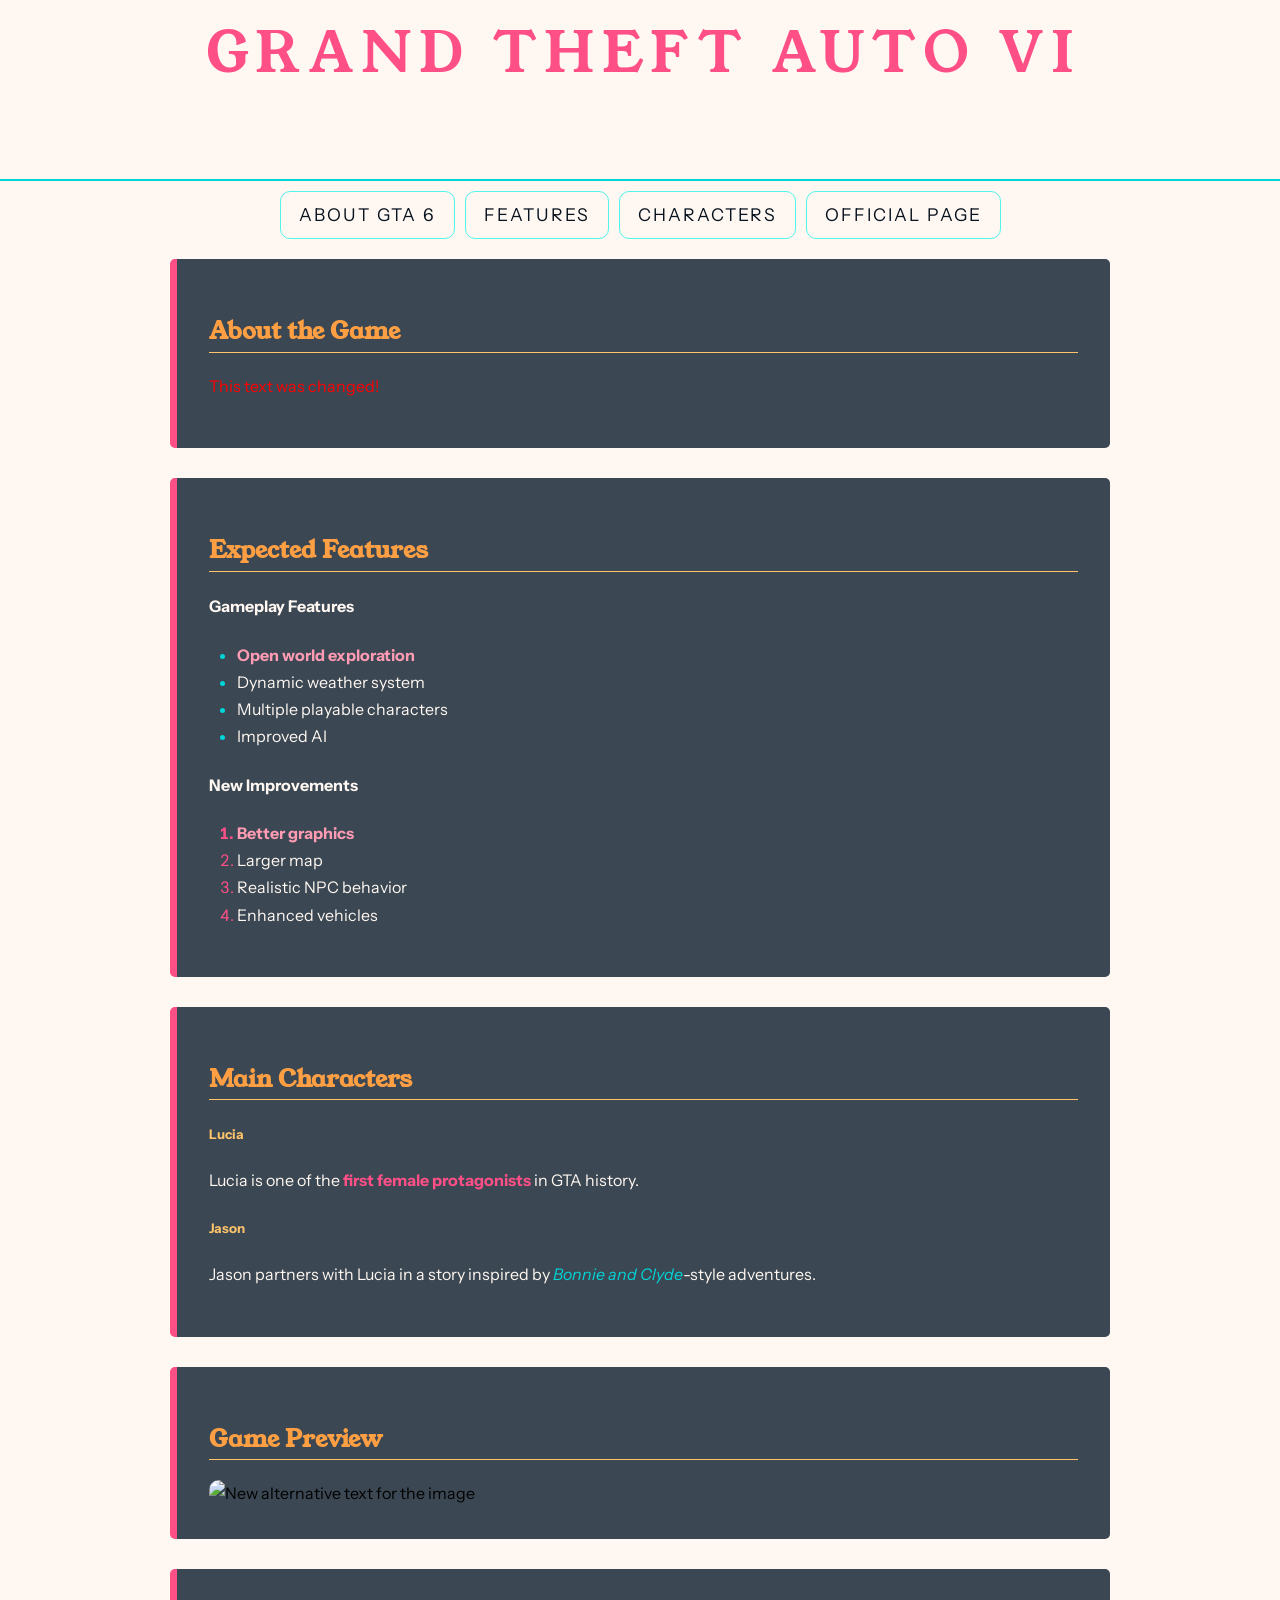
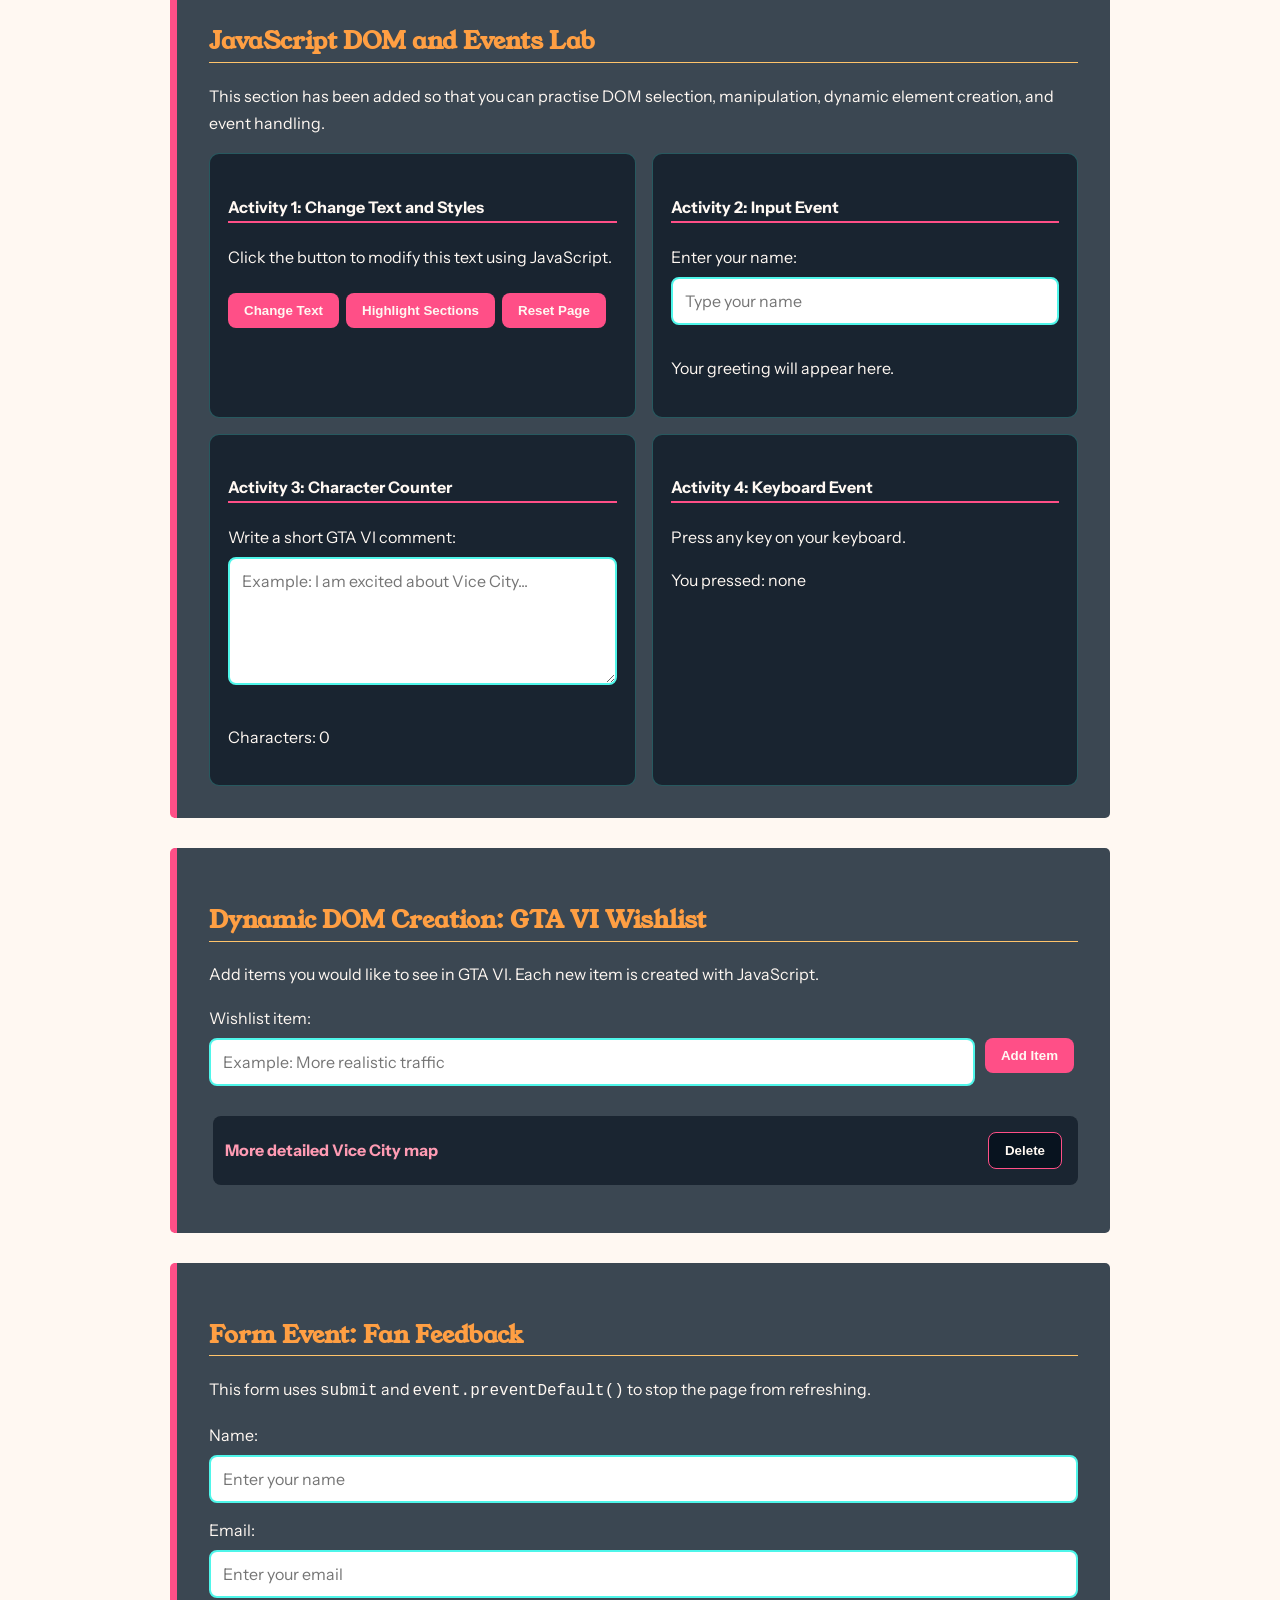
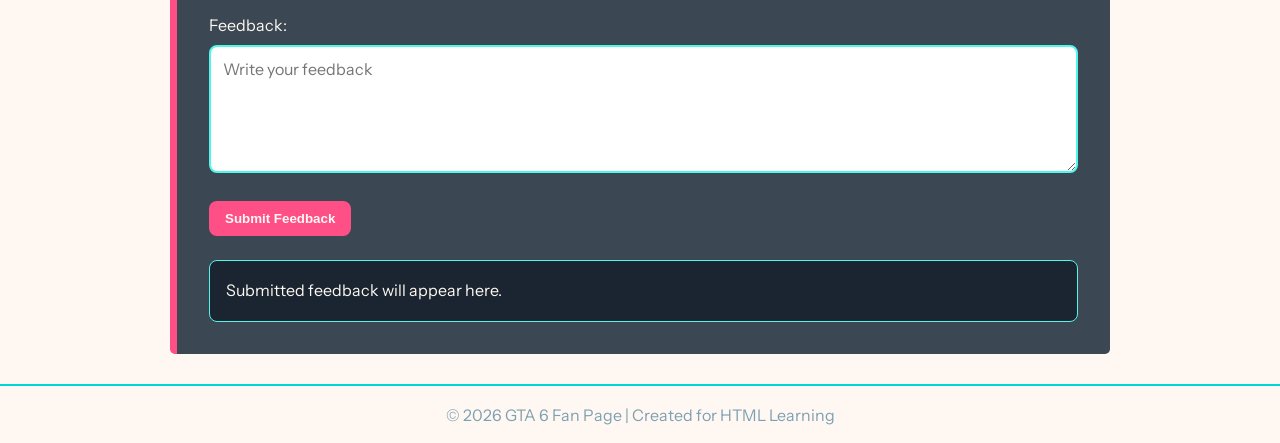
==== commit b529873f: "lab 3.1 - js event handling" ====
--- a/index.html
+++ b/index.html
@@ -1,185 +1,144 @@
-<!--1. document type declaration (version of html) -->
 <!doctype html>
-<!--2. the root element -->
 <html lang="en">
-<!--3. head -->
- 
+
 <head>
-    <!--4. meta elements -->
+    <!-- Meta Information -->
     <meta charset="utf-8">
     <meta name="author" content="BBIT">
     <meta name="description"
-        content="Your ultimate GTA 6 fan page featuring the latest news, trailers, gameplay details, map leaks, characters, release updates, and community discussions for Grand Theft Auto VI. Stay updated with everything GTA 6">
+        content="Your ultimate GTA 6 fan page featuring the latest news, trailers, gameplay details, map leaks, characters, release updates, and community discussions for Grand Theft Auto VI.">
+
     <meta name="keywords"
-        content="GTA 6, Grand Theft Auto VI, GTA VI, GTA 6 news, GTA 6 trailer, GTA 6 gameplay, GTA 6 release date, Rockstar Games, Vice City, GTA 6 map, GTA 6 characters, GTA 6 leaks, GTA 6 updates, GTA 6 fan page, Grand Theft Auto 6">
-    <!-- important for RWD -->
-    <meta name="viewport" content="width=device-width, initial-scale=1.0">
-    <!--5. title -->
+        content="GTA 6, Grand Theft Auto VI, Rockstar Games, Vice City">
+<meta name="viewport"
+ content="width=device-width, initial-scale=1.0">
+
+    <!-- Title -->
     <title>GTA VI</title>
-    <!-- other elements that go here-->
-    <!-- styles, scripts, favicon -->
-    <!-- fonts (Instrument Sans-bodytext + Young Serif-title)-->
+
+    <!-- Google Fonts -->
     <link rel="preconnect" href="https://fonts.googleapis.com">
     <link rel="preconnect" href="https://fonts.gstatic.com" crossorigin>
+
     <link
-        href="https://fonts.googleapis.com/css2?family=Instrument+Sans:ital,wght@0,400..700;1,400..700&family=Young+Serif&display=swap%22
+        href="https://fonts.googleapis.com/css2?family=Instrument+Sans:ital,wght@0,400..700;1,400..700&family=Young+Serif&display=swap"
         rel="stylesheet">
- 
+
+    <!-- External CSS -->
     <link rel="stylesheet" href="css/style.css">
- 
-    <link rel="shortcut icon" href="https://www.rockstargames.com/VI/favicon.ico">
- 
-    <!-- embedded styles -->
-    <style>
- 
-    </style>
- 
-    
+
+    <!-- Favicon -->
+    <link rel="shortcut icon"
+        href="https://www.rockstargames.com/VI/favicon.ico">
 </head>
-<!-- 6. the body (content goes here)-->
- 
+
 <body>
+
+    <!-- Header -->
     <header>
-        <!-- an inline style -->
-        <h1 id="mainHeading" class="headings" name="title">Grand Theft Auto VI</h1>
-        The next generation open-world crime game by <b>Rockstar Games</b>.
- 
-        <!-- Add navigation semantic tag -->
- 
-        <!-- Convert items into an unordered list -->
- 
-        <!-- Wrap each item in a link (hyperlinks) -->
- 
-        <!-- Add id links pointing to sections -->
- 
-        <nav> <!-- semantic tag-->
- 
-            <ul> <!-- an unordered list -->
- 
-                <li>
- 
-                    <!-- a link to a different page-->
- 
-                    <a href="#about">About GTA 6 </a>
- 
-                </li> <!-- a list item -->
- 
-                <li>
- 
-                    <!-- a link to another section of the current page-->
- 
-                    <a href="#features">Features</a>
- 
-                </li> <!-- a list item -->
- 
-                <li>
- 
-                    <!-- a link to another section of the current page-->
- 
-                    <a href="#characters">Characters</a>
- 
-                </li> <!-- a list item -->
- 
-                <li>
- 
-                    <!-- a link to a different website-->
- 
-                    <a href="https://www.rockstargames.com/VI" target="_blank">
- 
-                        Official Page
- 
-                    </a>
- 
-                </li> <!-- a list item -->
- 
-            </ul>
- 
-        </nav>
- 
+        <h1>Grand Theft Auto VI</h1>
+
+        <p>
+            The next generation open-world crime game by
+            <b>Rockstar Games</b>
+        </p>
     </header>
- 
-    <!-- Add main semantic tag nav,aside, article, section-->
+
+    <!-- Navigation -->
+    <nav>
+        <ul>
+            <li><a href="#about">About GTA 6</a></li>
+            <li><a href="#features">Features</a></li>
+            <li><a href="#characters">Characters</a></li>
+
+            <li>
+                <a href="https://www.rockstargames.com/VI"
+                    target="_blank">
+                    Official Page
+                </a>
+            </li>
+        </ul>
+    </nav>
+
+    <!-- Main Content -->
     <main>
-        <!-- Add section with id="about" -->
-        <!-- Add section heading -->
-        <!-- Add paragraphs -->
-        <!-- Make "GTA 6" bold -->
-        <!-- Make "Vice City" italic -->
-        <section id="about" name="about">
-            <h2>About the Game</h2>
-            <p> <b>GTA 6</b> is expected to take players back to
-                <i>Vice City</i> with a massive open world, new characters, and improved
-                gameplay mechanics.
+
+        <!-- About Section -->
+        <section id="about">
+            <h2 class="section-heading">About the Game</h2>
+
+            <p>
+                <b>GTA 6</b> is expected to take players back to Vice City
+                with a massive open world, new characters,
+                and improved gameplay mechanics.
             </p>
         </section>
- 
- 
-        <!-- Add section with id="features" -->
-        <!-- Add subsection headings -->
-        <!-- Convert first group into unordered list -->
-        <!-- Convert second group into ordered list -->
+
+        <!-- Features Section -->
         <section id="features">
-            <h2>Expected Features</h2>
- 
-            <h5>Gameplay Features</h5>
+
+            <h2 class="section-heading">Expected Features</h2>
+
+            <h4>Gameplay Features</h4>
+
             <ul>
-                <li>Open world exploration</li> <!-- list item -->
+                <li>Open world exploration</li>
                 <li>Dynamic weather system</li>
                 <li>Multiple playable characters</li>
                 <li>Improved AI</li>
-            </ul> <!-- unordered list (ul) bullets (. . .)-->
- 
-            <h5>New Improvements</h5>
+            </ul>
+
+            <h4>New Improvements</h4>
+
             <ol>
                 <li>Better graphics</li>
                 <li>Larger map</li>
                 <li>Realistic NPC behavior</li>
                 <li>Enhanced vehicles</li>
-            </ol> <!-- ordered list (ol) 1,2,3.. -->
-        </section>
- 
-        <!-- Add section with id="characters" -->
-        <!-- Use article tag for each character -->
-        <!-- Add headings for names -->
-        <!-- Add paragraphs -->
-        <!-- Make "first female protagonists" bold -->
-        <!-- Make "Bonnie and Clyde" italic -->
+            </ol>
+        </section>
+
+        <!-- Characters Section -->
         <section id="characters">
-            <h2>Main Characters</h2>
-            <div class="characters-grid">
-                <article>
-                    <h4>Lucia</h4>
-                    <p>Lucia is one of the first female protagonists in GTA history. She is known for her bold
-                        personality
-                        and criminal
-                        background.</p>
-                </article>
- 
-                <article>
-                    <h4>Jason</h4>
-                    <p>Jason partners with Lucia in a story inspired by Bonnie and Clyde-style adventures.
-                    </p>
-                </article>
-            </div>
- 
- 
-        </section>
- 
-        <!-- Add section for image -->
-        <!-- Add image tag below -->
-        <!-- Use src attribute -->
-        <!-- Use alt attribute -->
-        <!-- Use width attribute -->
+
+            <h2 class="section-heading">Main Characters</h2>
+<div class="character-grid">
+            <article>
+                <h5>Lucia</h5>
+
+                <p>
+                    Lucia is one of the
+                    <b>first female protagonists</b>
+                    in GTA history.
+                </p>
+            </article>
+
+            <article>
+                <h5>Jason</h5>
+
+                <p>
+                    Jason partners with Lucia in a story inspired by
+                    <i>Bonnie and Clyde</i>-style adventures.
+                </p>
+            </article>
+</div>
+        </section>
+
+        <!-- Image Section -->
         <section id="logo">
-            <h2>Game Preview</h2>
-            <img src="https://www.rockstargames.com/VI/_next/image?url=%2FVI%2F_next%2Fstatic%2Fmedia%2FJason_and_Lucia_01_With_Logos_landscape.8596f77a.jpg&w=3840&q=75%22
-                alt="GTA 6 Logo image">
-        </section>
- 
+
+            <h2 class="section-heading">Game Preview</h2>
+
+            <img src="https://www.rockstargames.com/VI/_next/image?url=%2FVI%2F_next%2Fstatic%2Fmedia%2FJason_and_Lucia_01_With_Logos_landscape.8596f77a.jpg&w=3840&q=75"
+                alt="GTA 6 image"
+                >
+
+        </section>
+
         <section id="interactive-lab">
             <h2>JavaScript DOM and Events Lab</h2>
             <p>This section has been added so that you can practise DOM selection, manipulation, dynamic element creation, and event handling.</p>
- 
+
             <div class="lab-grid">
                 <article class="lab-card">
                     <h4>Activity 1: Change Text and Styles</h4>
@@ -188,21 +147,21 @@
                     <button id="highlightSectionsBtn" type="button">Highlight Sections</button>
                     <button id="resetBtn" type="button">Reset Page</button>
                 </article>
- 
+
                 <article class="lab-card">
                     <h4>Activity 2: Input Event</h4>
                     <label for="nameInput">Enter your name:</label>
                     <input type="text" id="nameInput" placeholder="Type your name">
                     <p id="nameOutput">Your greeting will appear here.</p>
                 </article>
- 
+
                 <article class="lab-card">
                     <h4>Activity 3: Character Counter</h4>
                     <label for="commentInput">Write a short GTA VI comment:</label>
                     <textarea id="commentInput" rows="5" placeholder="Example: I am excited about Vice City..."></textarea>
                     <p id="charCount">Characters: 0</p>
                 </article>
- 
+
                 <article class="lab-card">
                     <h4>Activity 4: Keyboard Event</h4>
                     <p>Press any key on your keyboard.</p>
@@ -210,11 +169,11 @@
                 </article>
             </div>
         </section>
- 
+
         <section id="dynamic-list-lab">
             <h2>Dynamic DOM Creation: GTA VI Wishlist</h2>
             <p>Add items you would like to see in GTA VI. Each new item is created with JavaScript.</p>
- 
+
             <form id="wishlistForm">
                 <label for="wishlistInput">Wishlist item:</label>
                 <div class="form-row">
@@ -222,52 +181,50 @@
                     <button type="submit">Add Item</button>
                 </div>
             </form>
- 
+
             <ul id="wishlistItems" class="dynamic-list">
                 <li>More detailed Vice City map <button type="button" class="delete-btn">Delete</button></li>
             </ul>
         </section>
- 
+
         <section id="form-lab">
             <h2>Form Event: Fan Feedback</h2>
             <p>This form uses <code>submit</code> and <code>event.preventDefault()</code> to stop the page from refreshing.</p>
- 
+
             <form id="feedbackForm">
                 <label for="fanName">Name:</label>
                 <input type="text" id="fanName" placeholder="Enter your name" required>
- 
+
                 <label for="fanEmail">Email:</label>
                 <input type="email" id="fanEmail" placeholder="Enter your email" required>
- 
+
                 <label for="fanMessage">Feedback:</label>
                 <textarea id="fanMessage" rows="5" placeholder="Write your feedback" required></textarea>
- 
+
                 <button type="submit">Submit Feedback</button>
             </form>
- 
+
             <div id="feedbackOutput" class="output-box">
                 Submitted feedback will appear here.
             </div>
         </section>
- 
- 
- 
-        <!-- Close main semantic tag -->
+
+
     </main>
- 
+
+    <!-- Footer -->
     <footer>
-        <!-- Add footer semantic tag -->
-        <!-- Wrap content in paragraph -->
-        <!-- Add horizontal rule above footer -->
         <hr>
-        <p> © 2026 GTA 6 Fan Page | Created for HTML Learning</p>
+
+        <p>
+            © 2026 GTA 6 Fan Page | Created for HTML Learning
+        </p>
     </footer>
-    <!--1. linking js to html (external js file)-->
-    <script src="js/script.js" type="text/javascript" ></script>
-    <!--2. Embedded JS -->
-    <script>
-        console.log('Hello! from an embedded JS code ');
+       <script>
+        console.log("Embedded");
     </script>
+    <script src="js/script.js"></script>
+
 </body>
- 
+
 </html>
--- a/css/style.css
+++ b/css/style.css
@@ -14,8 +14,8 @@
 :root targets the <html> element.
 It is the highest-level element on the page.
 Variables defined here become available everywhere in the stylesheet.
+0-9A-F
 */
-
 :root {
 
     /* ===============================
@@ -64,203 +64,192 @@
     --col-muted: #7ea0b3;
 }
 
-body{
-   font-family: 'Instrument Sans', sans-serif;
-   font-size: 16px;
-   font-weight: 400;
-   background-color: var(--col-cream);
-   /*shorthand*/
-   margin :0;
-   /*longhand*/
-   margin-top: 0;
-   margin-right: 0;
-   margin-bottom: 0; 
-   margin-left: 0;
-
-   line-height: 1.7;
-}
-/*group selector*/
-h1,h2 {
-   font-family: 'Young Serif', serif;
-} 
-
-header{
-   padding-top:5px;
-   padding-bottom: 20px;
-   
- /*box model (border)*/
-   border-bottom-width: 2px ;
-   border-bottom-style: solid;
-   border-bottom-color: var(--col-cyan);
-
-   text-align: center;
-}
-/*various ways of selecting main heaging (h1)
-h1 (element)
-#mainHeading(id)
-.headings(class)
-*/
-header h1{
-   font-size: 3.5em;/*3.5*16px*/
-   letter-spacing :8px;
-   text-transform: uppercase;
-   color: var(--col-coral);
-
-   margin-left:8px;
-   margin-right:0;
-   margin-bottom:0;
-   margin-right:0;
-
-   font-weight:normal;
-}
-
-header > b{
-   color: var(--col-sunset);
-   letter-spacing: 2px;
-   font-size: 0.95em;/*relative to the font size of the parent element (header)*/
-
-
-}
-nav{
-   margin-top:10px;
-}/*what selector is this? (element)*/
-nav ul{
-   list-style: none; 
-   padding: 0;
-   margin: 0;
-
-/*cahnge the display of the list items to horizontal*/
-   display: flex;
-   justify-content: center;
-   gap: 20px; /*space between items*/
-}
-nav ul li a{
-   text-decoration: none; /*remove underline*/
-   color: var(--col-bg-deep);
-   font-size: 1.1em;
-  letter-spacing: 2px;
-   text-transform: uppercase;
+body {
+    font-family: "Instrument Sans", sans-serif;
+    font-size: 16px;
+    font-weight: 400;
+    background-color: var(--col-cream);
+    margin: 0;
+    margin-top: 0;
+    margin-bottom: 0;
+    margin-left: 0;
+    margin-right: 0;
+
+    line-height: 1.7;
+
+}
+
+h1,
+h2 {
+    font-family: "Young Serif", serif;
+}
+
+header {
+    padding-top: 5px;
+    padding-bottom: 20px;
+
+    text-align: center;
+
+    border-bottom-width: 2px;
+    border-bottom-style: solid;
+    border-bottom-color: var(--col-cyan);
+}
+
+header h1 {
+    font-size: 3.5em;
+    letter-spacing: 8px;
+    text-transform: uppercase;
+    color: var(--col-coral);
+    margin-left: 8px;
+    margin-bottom: 0;
+    margin-top: 0;
+    margin-right: 0;
+    font-weight: normal;
+}
+
+/*direct child selector*/
+header>b {
+    color: var(--col-sunset);
+    letter-spacing: 2px;
+    font-size: 0.95em;
+}
+
+nav {
+    margin-top: 10px;
+}
+
+nav ul {
+    list-style: none;
+    padding: 0;
+    margin: 0;
+
+    display: flex;
+    justify-content: center;
+    gap: 10px;
+}
+
+nav ul li a {
+    color: var(--col-bg-deep);
+    text-decoration: none;
+    font-size: 1.1em;
+    letter-spacing: 2px;
+    text-transform: uppercase;
+
     padding: 8px 18px;
-  
-   border :1px solid var(--col-cyan-light);
-   border-width: 1px;
-   border-style :solid;
-   border-color: var(--col-cyan-light);
-   border-radius: 8px;
-
-   
-}
-nav ul li a:hover{
-   background-color: var(--col-cyan-light);
-   border-color: var(--col-pink-soft);
-}
-
-main{
-   max-width: 960px;
-   margin-right: auto; 
-   margin-left: auto;
-   margin-top: 20px;
-   margin-bottom: 20px;
-   
-}
-
-section{
-   margin-bottom: 30px;
-   padding :32px;
-   background-color: var(--col-bg-light);
-   border-radius: 5px;
-   border-left-style: solid;
-   border-left-width: 7px;
-   border-left-color: var(--col-coral);
-
-   transition-property: border-color;
-   transition-duration: 2s;
-   transition-timing-function: ease;
-}
-section :hover{
-   border-left-color: var(--col-cyan);
-}
-
-p,h4{
-   color: var(--col-cream);
-}
-
-h5{
-   color: var(--col-amber);
-}
-
-main b{
-   color: var(--col-coral);
-   
-}
-
-main i{
-   color: var(--col-cyan);
-}
-
-h2{
-   color: var(--col-sunset);
-   border-bottom: 2px solid var(--col-amber);
-   border-bottom-color: var(--col-amber);
-   border-bottom-width: 2px;
-   border-bottom-style: solid;
-}
-
-main ul,main ol{
-   padding-left: 24px;
-   color:var(--col-cream);
-}
-
-main li{
-   margin-left: 4px;
-}
-/*psuedo class selector*/
-section li:first-child{
-   color: var(--col-pink-soft);
-   font-weight:bold;
-}
-
-/*psuedo element selector*/
-main li::marker{
-   color: var(--col-cyan);
-}
-
-main ol li::marker{
-   color: var(--col-coral);
-}
-
-img{
-   max-width: 100%;
-   border-radius: 10px;
-  
-}
-
-footer{
-   text-align: center;
-}
-
-footer p{
-   color: var(--col-muted);
-}
-
-hr{
-   border: 1px solid var(--col-cyan);
-}
-
-/*character grid*/
-.character-grid{
-   display: grid;
-   grid-template-columns: 1fr 1fr; /*2 equal columns*/
-   gap: 10px; /*space between grid items*/
-}
-
-article h4{
-   border-bottom:2px solid var(--col-coral);
-}
-
-main{
-   padding-left: 10px;
-   padding-right: 10px;
+    border: 1px solid var(--col-cyan-light);
+
+    border-radius: 10px;
+}
+
+nav ul li a:hover {
+    background-color: var(--col-cyan);
+    border-color: var(--col-pink-soft);
+}
+
+main {
+    max-width: 960px;
+    margin-right: auto;
+    margin-left: auto;
+    margin-top: 20px;
+    margin-bottom: 20px;
+}
+
+section {
+    margin-bottom: 30px;
+    padding: 32px;
+    background-color: var(--col-bg-light);
+    border-radius: 5px;
+    border-left-style: solid;
+    border-left-color: var(--col-coral);
+    border-left-width: 7px;
+
+    transition-property: border-color;
+    transition-duration: 2s;
+    transition-timing-function: ease;
+
+    transition: border-color 2s ease;
+}
+
+section:hover {
+    border-left-color: var(--col-cyan);
+}
+
+p,
+h4 {
+    color: var(--col-cream);
+}
+
+h5 {
+    color: var(--col-amber);
+}
+
+main b {
+    color: var(--col-coral);
+}
+
+h2 {
+    color: var(--col-sunset);
+    border-bottom: 1px solid var(--col-amber);
+}
+
+main i {
+    color: var(--col-cyan);
+}
+
+main ul,
+main ol {
+    padding-left: 24px;
+    color: var(--col-cream);
+}
+
+main li {
+    margin-left: 4px;
+}
+
+section li:first-child {
+    color: var(--col-pink-soft);
+    font-weight: bold;
+}
+
+main ul li::marker {
+    color: var(--col-cyan);
+}
+
+main ol li::marker {
+    color: var(--col-coral);
+}
+
+img {
+    max-width: 100%;
+    border-radius: 10px;
+}
+
+footer {
+    text-align: center;
+}
+
+footer p {
+    color: var(--col-muted);
+}
+
+hr {
+    border: 1px solid var(--col-cyan);
+}
+
+/*characters grid*/
+.characters-grid {
+    display: grid;
+    grid-template-columns: 1fr 1fr;
+    gap: 10px;
+}
+
+article h4 {
+    border-bottom: 2px solid var(--col-coral);
+}
+
+main {
+    padding-left: 10px;
+    padding-right: 10px;
 }
 
 /* ============================================================
@@ -278,28 +267,27 @@
    ============================================================ */
 
 
-/* Mobile Devices */
-@media screen and (max-width: 600px) {
-   .character-grid{
-      grid-template-columns: 1fr;
-   }
-   nav ul{
-      flex-direction: column;
-      padding:10px;
-   }
-   nav ul li a{
-      display: block;
-   }
-   
-}
-
-
-/* Large Mobile Devices */
+/*Mobile Devices */
+@media screen and (max-width: 730px) {
+    .characters-grid {
+        grid-template-columns: 1fr;
+    }
+
+    nav ul {
+        flex-direction: column;
+        padding: 10px;
+    }
+
+    nav ul li a {
+        display: block;
+    }
+}
+
+
+/* Large Mobile Devices 
 @media screen and (min-width: 481px) and (max-width: 600px) {
-   .character-grid{
-      grid-template-columns: 1fr;
-   }
-}
+    
+}*/
 
 
 /* Tablets */
@@ -316,6 +304,8 @@
 
 /* Wide Screens */
 @media screen and (min-width: 1280px) {}
+
+
 
 
 * {
@@ -468,4 +458,4 @@
         flex-direction: column;
         align-items: stretch;
    }
-} 
+}
